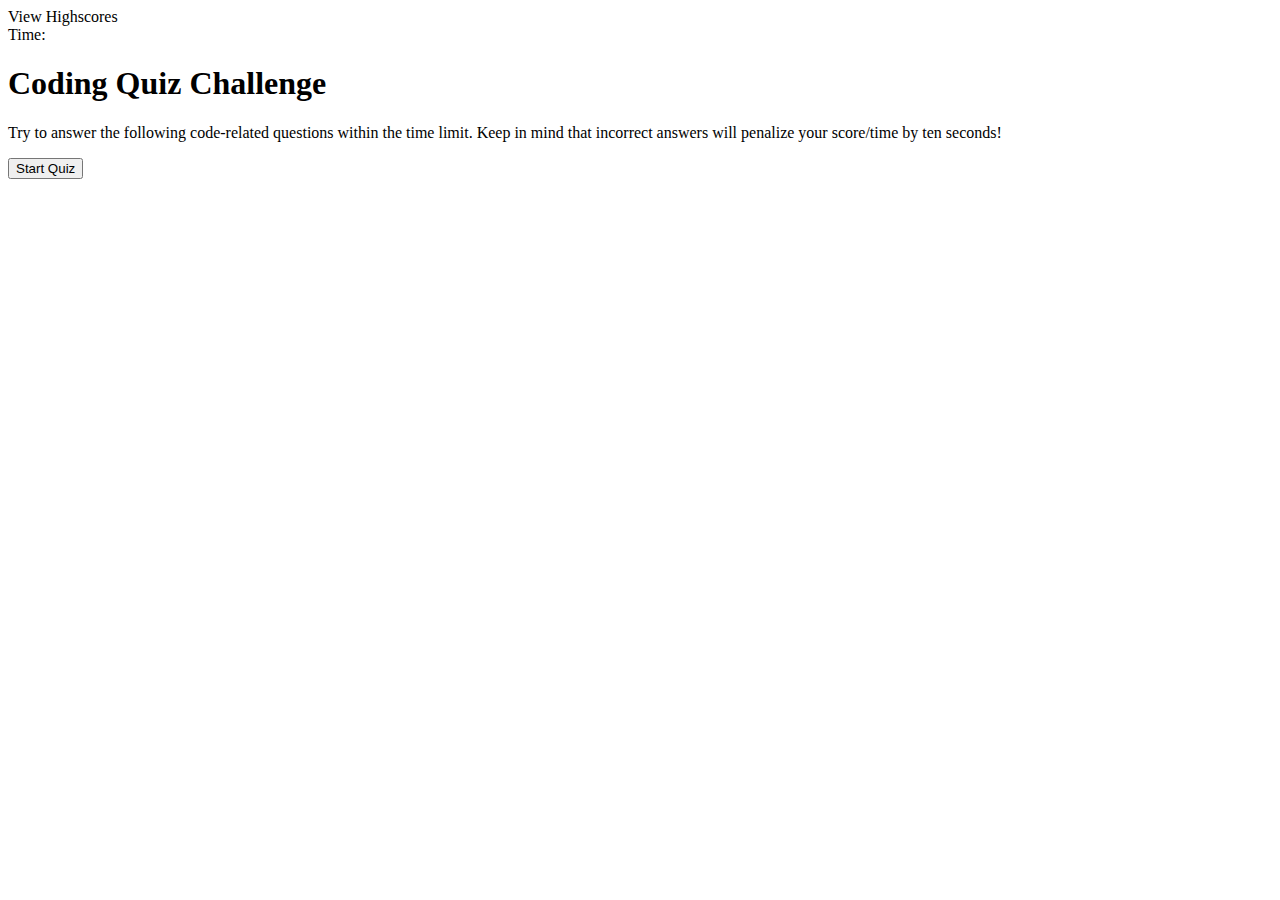
==== index.html @ 2744c482 "beginning HTML added 1st screen" ====
<!DOCTYPE html>
<html lang="en">

<head>
    <meta charset="UTF-8">
    <meta name="viewport" content="width=device-width, initial-scale=1.0">
    <title>Timed Coding Quiz</title>

    <link rel="stylesheet" href="./assets/css/style.css">
</head>

<body>
    <div>View Highscores</div>

    <div>Time:</div>

    <div>
        <h1>Coding Quiz Challenge</h1>
        <p>
            Try to answer the following code-related questions within the time limit. 
            Keep in mind that incorrect answers will penalize your score/time by ten seconds!
        </p>
        <button>Start Quiz</button>
    </div>

</body>

</html>
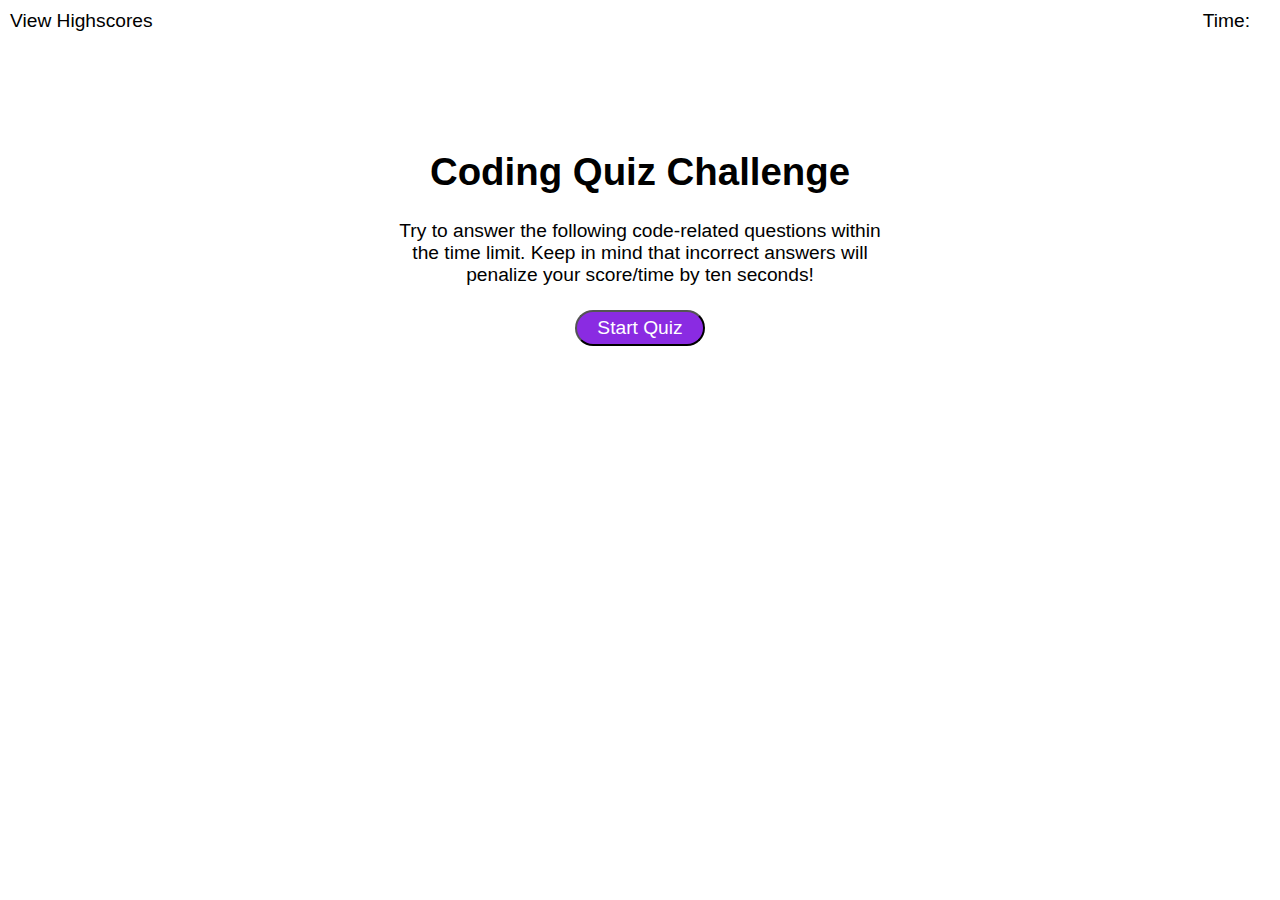
==== commit f967dcd8: "css for main page" ====
--- a/index.html
+++ b/index.html
@@ -10,17 +10,17 @@
 </head>
 
 <body>
-    <div>View Highscores</div>
+    <div class="scores">View Highscores</div>
 
-    <div>Time:</div>
-
-    <div>
+    <div class="time">Time:</div>
+    
+    <div class="start" id="start-page">
         <h1>Coding Quiz Challenge</h1>
         <p>
             Try to answer the following code-related questions within the time limit. 
             Keep in mind that incorrect answers will penalize your score/time by ten seconds!
         </p>
-        <button>Start Quiz</button>
+        <button id="start">Start Quiz</button>
     </div>
 
 </body>
--- a/assets/css/style.css
+++ b/assets/css/style.css
@@ -0,0 +1,37 @@
+body {
+    font-family: Arial, Helvetica, sans-serif;
+    font-size: 120%;
+}
+
+.start {
+    text-align: center; 
+    margin: 150px auto 0 auto;
+    max-width: 500px;
+}
+
+button {
+    background-color: blueviolet;
+    color: white;
+    border-radius: 40px;
+    font-size: 100%;
+    cursor: pointer;
+    display: inline-block;
+    margin: 5px;
+    padding: 5px 20px;
+}
+
+button:hover {
+    background-color: violet;
+}
+
+.time {
+    position: absolute;
+    top: 10px;
+    right: 30px;
+}
+
+.scores {
+    position: absolute;
+    top: 10px;
+    left: 10px;
+}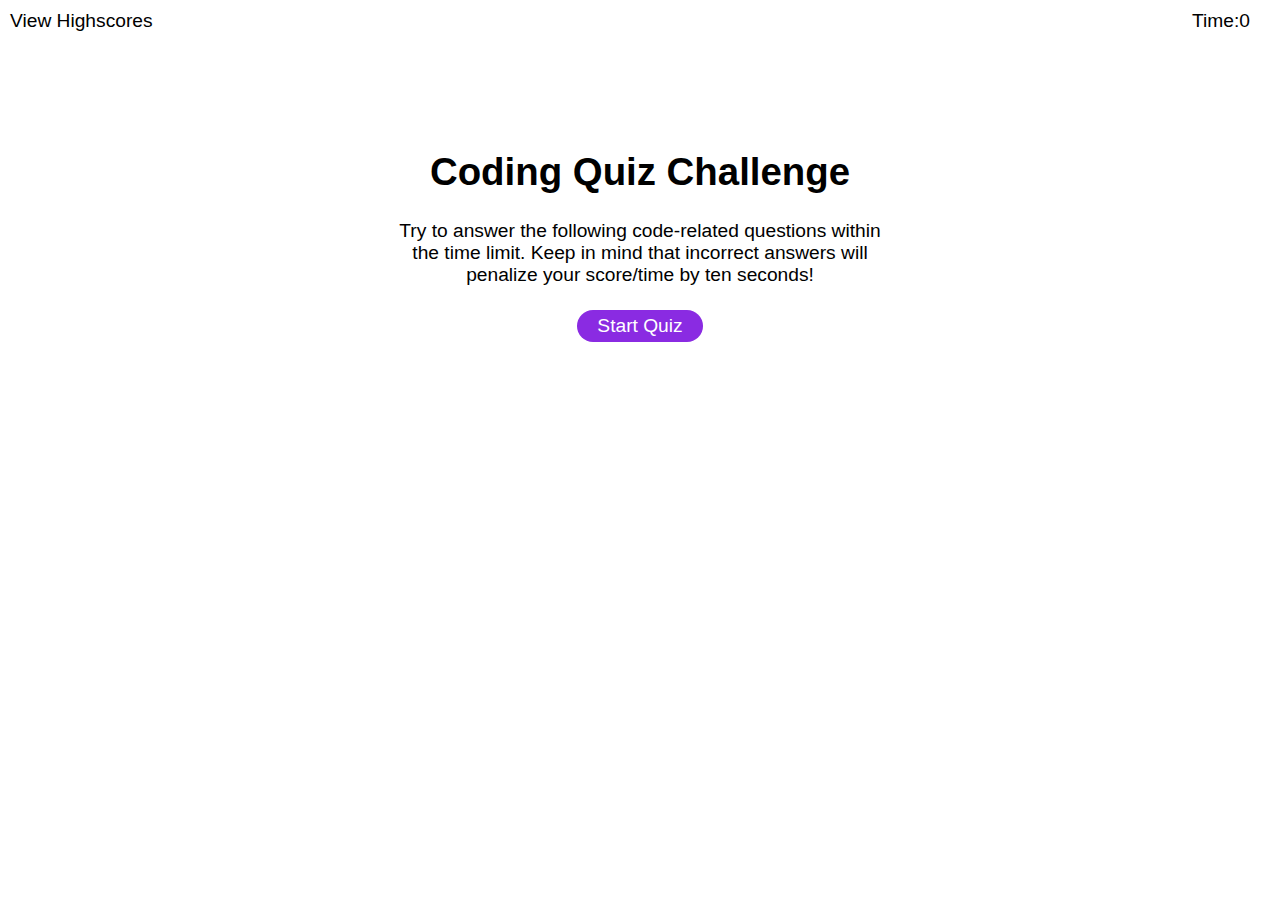
==== commit 85154c35: "added array of questions" ====
--- a/index.html
+++ b/index.html
@@ -12,17 +12,24 @@
 <body>
     <div class="scores">View Highscores</div>
 
-    <div class="time">Time:</div>
-    
+    <div class="time">Time:<span id="timer">0</span></div>
+    <!--Main Page-->
     <div class="start" id="start-page">
         <h1>Coding Quiz Challenge</h1>
         <p>
-            Try to answer the following code-related questions within the time limit. 
+            Try to answer the following code-related questions within the time limit.
             Keep in mind that incorrect answers will penalize your score/time by ten seconds!
         </p>
         <button id="start">Start Quiz</button>
     </div>
+    <!--Questions-->
+    <div id="questions" class="hide">
+        <h2 id="question"></h2>
+        <div id="choices" class="choices"></div>
+    </div>
 
+
+    <script src="./assets/js/script.js"></script>
 </body>
 
 </html>--- a/assets/css/style.css
+++ b/assets/css/style.css
@@ -18,6 +18,7 @@
     display: inline-block;
     margin: 5px;
     padding: 5px 20px;
+    border: none;
 }
 
 button:hover {
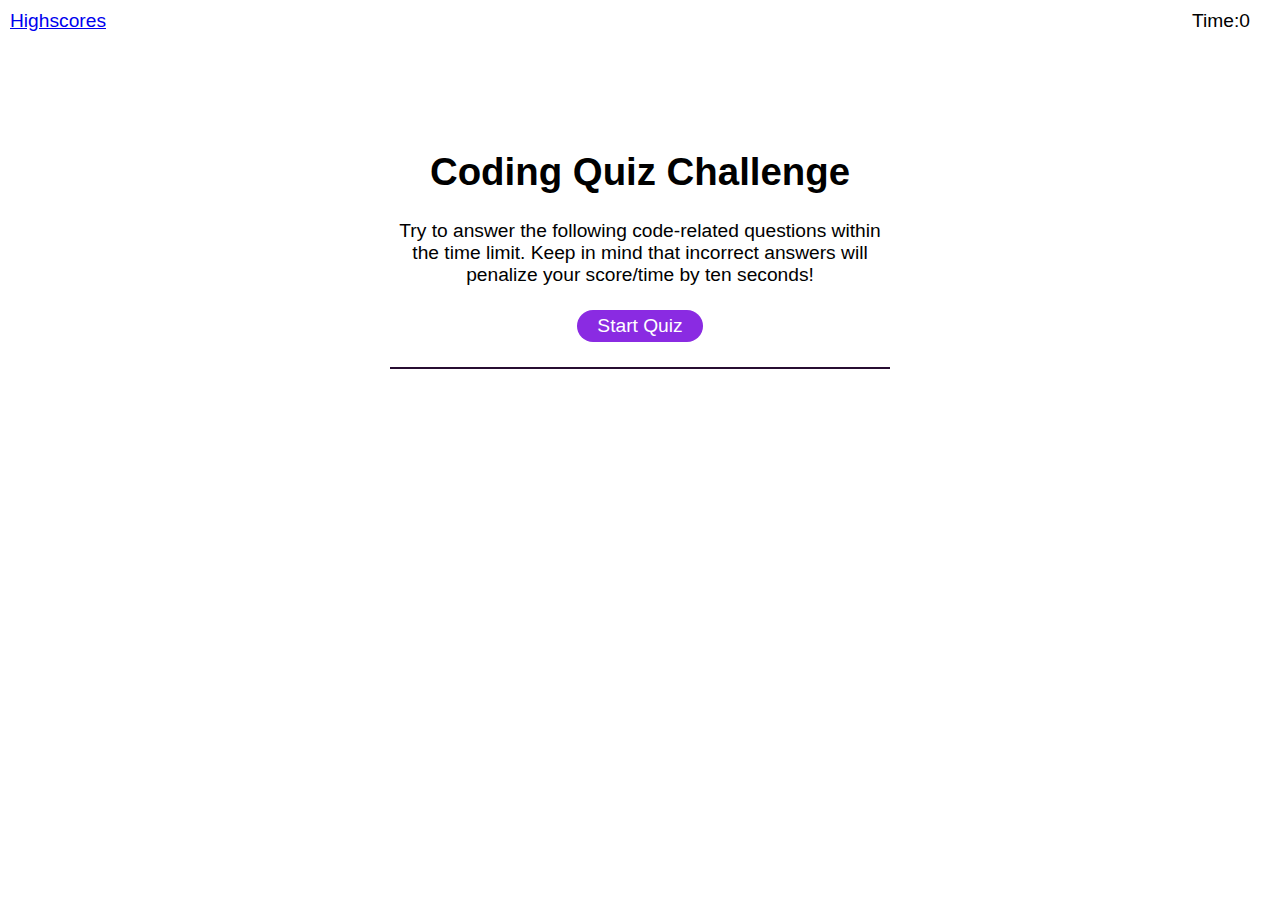
==== commit 18ee62f9: "added highscores page and functions" ====
--- a/index.html
+++ b/index.html
@@ -10,24 +10,36 @@
 </head>
 
 <body>
-    <div class="scores">View Highscores</div>
+    <div class="scores"><a href="highscores.html">Highscores</a></div>
 
     <div class="time">Time:<span id="timer">0</span></div>
-    <!--Main Page-->
-    <div class="start" id="start-page">
-        <h1>Coding Quiz Challenge</h1>
-        <p>
-            Try to answer the following code-related questions within the time limit.
-            Keep in mind that incorrect answers will penalize your score/time by ten seconds!
-        </p>
-        <button id="start">Start Quiz</button>
+
+    <div class="wrap">
+        <!--Start of Quiz-->
+        <div class="start" id="start-quiz">
+            <h1>Coding Quiz Challenge</h1>
+            <p>
+                Try to answer the following code-related questions within the time limit.
+                Keep in mind that incorrect answers will penalize your score/time by ten seconds!
+            </p>
+            <button id="start">Start Quiz</button>
+        </div>
+        <!--Questions-->
+        <div id="questions" class="hidden">
+            <h2 id="question"></h2>
+            <div id="choices" class="choices"></div>
+        </div>
+        <!--End of Quiz-->
+        <div class="hidden" id="end-quiz">
+            <h2>All Done!</h2>
+            <p>Your final score is <span id="final-score"></span>.</p>
+            <p> Enter Initials: <input type="text" id="initials" max="2" />
+                <button id="submit">Submit</button>
+            </p>
+        </div>
+        <!--feedback-->
+        <div id="feedback" class="feedback hide"></div>
     </div>
-    <!--Questions-->
-    <div id="questions" class="hide">
-        <h2 id="question"></h2>
-        <div id="choices" class="choices"></div>
-    </div>
-
 
     <script src="./assets/js/script.js"></script>
 </body>
--- a/assets/css/style.css
+++ b/assets/css/style.css
@@ -3,10 +3,13 @@
     font-size: 120%;
 }
 
-.start {
-    text-align: center; 
+.wrap {
     margin: 150px auto 0 auto;
     max-width: 500px;
+}
+
+.start {
+    text-align: center;
 }
 
 button {
@@ -35,4 +38,18 @@
     position: absolute;
     top: 10px;
     left: 10px;
-}+}
+
+.hidden {
+    display: none;
+}
+
+.feedback {
+    font-style: italic;
+    font-size: 120%;
+    margin-top: 20px;
+    padding-top: 10px;
+    color: gray;
+    border-top: 2px solid #270d31;
+  }
+
